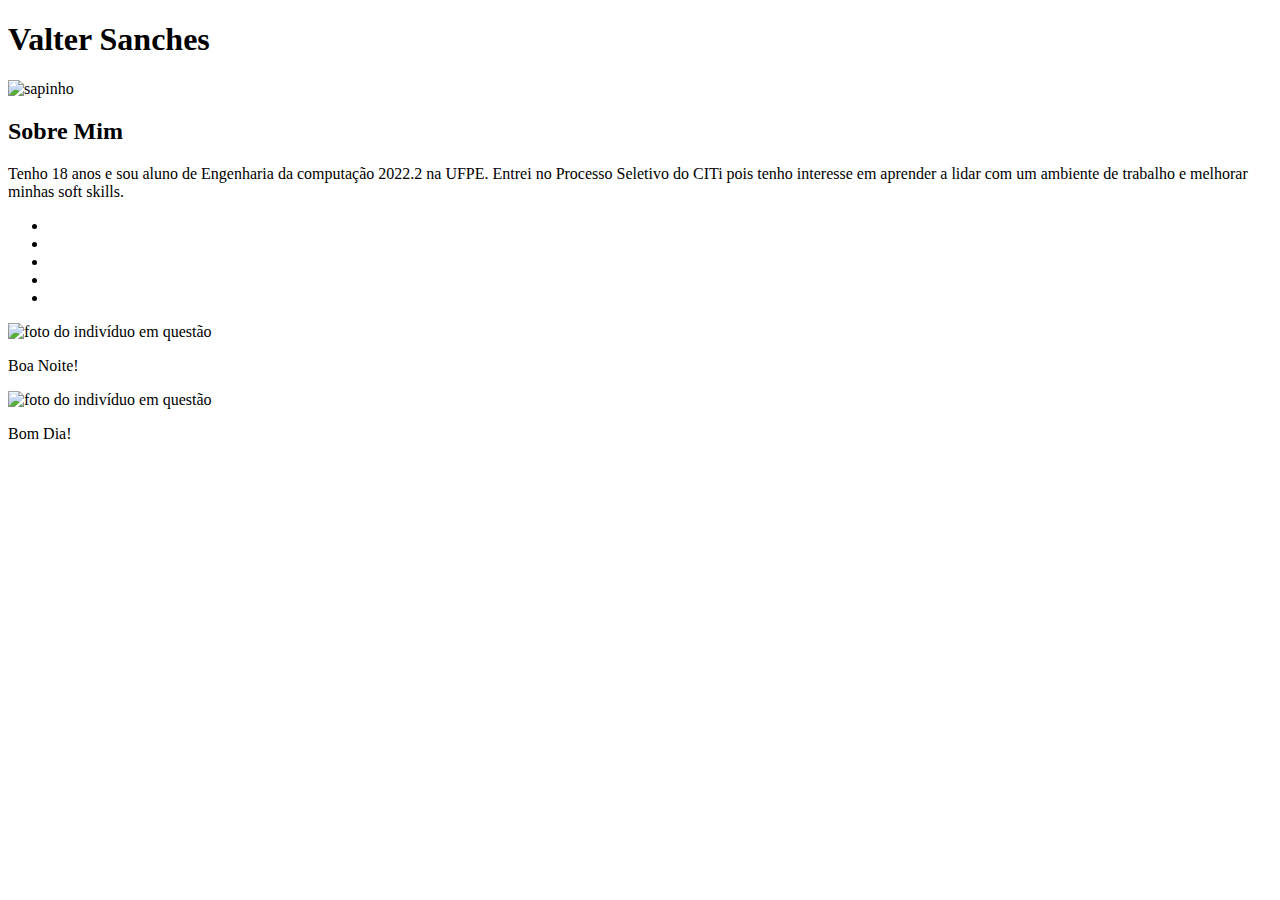
==== index.html @ f00c7099 "configurar pra o GitHub Pages" ====
<!DOCTYPE html>
<html lang="en">
	<head>
		<meta charset="UTF-8" />
		<meta http-equiv="X-UA-Compatible" content="IE=edge" />
		<meta name="viewport" content="width=device-width, initial-scale=1.0" />
		<title>Portifolio</title>
		<link rel="stylesheet" href="reset.css" />
		<link rel="stylesheet" href="style.css" />
		<script src="https://kit.fontawesome.com/a643878fd3.js" crossorigin="anonymous"></script>
	</head>
	<body>
		<div id="box">
			<div class="column">
				<section id="nome">
					<h1>Valter Sanches</h1>
					<img src="6282-frog-love.png" alt="sapinho" />
				</section>
				<section class="content">
					<h2>Sobre Mim</h2>
					<p>
						Tenho 18 anos e sou aluno de Engenharia da computação 2022.2 na UFPE. Entrei no Processo
						Seletivo do CITi pois tenho interesse em aprender a lidar com um ambiente de trabalho e melhorar
						minhas soft skills.
					</p>
				</section>
				<section>
					<ul>
						<li>
							<a target="_blank" href="https://wa.me/+5581989053244"
								><i class="fab fa-whatsapp" aria-hidden="true"></i
							></a>
						</li>
						<li>
							<a target="_blank" href="https://discordapp.com/users/424723895304585216"
								><i class="fab fa-discord" aria-hidden="true"></i
							></a>
						</li>
						<li>
							<a target="_blank" href="https://github.com/Nether190"
								><i class="fab fa-github" aria-hidden="true"></i
							></a>
						</li>
						<li>
							<a target="_blank" href="https://www.linkedin.com/in/valter-sanches-3a30a1210"
								><i class="fab fa-linkedin" aria-hidden="true"></i
							></a>
						</li>
						<li>
							<a target="_blank" href="https://www.instagram.com/chances_190/"
								><i class="fab fa-instagram" aria-hidden="true"></i
							></a>
						</li>
					</ul>
				</section>
			</div>
			<div class="column">
				<img class="foto um" src="foto.jpg" alt="foto do indivíduo em questão" />
				<section class="content um"><p>Boa Noite!</p></section>
				<img class="foto dois" src="foto2.jpg" alt="foto do indivíduo em questão" />
				<section class="content dois"><p>Bom Dia!</p></section>
			</div>
		</div>
	</body>
</html>
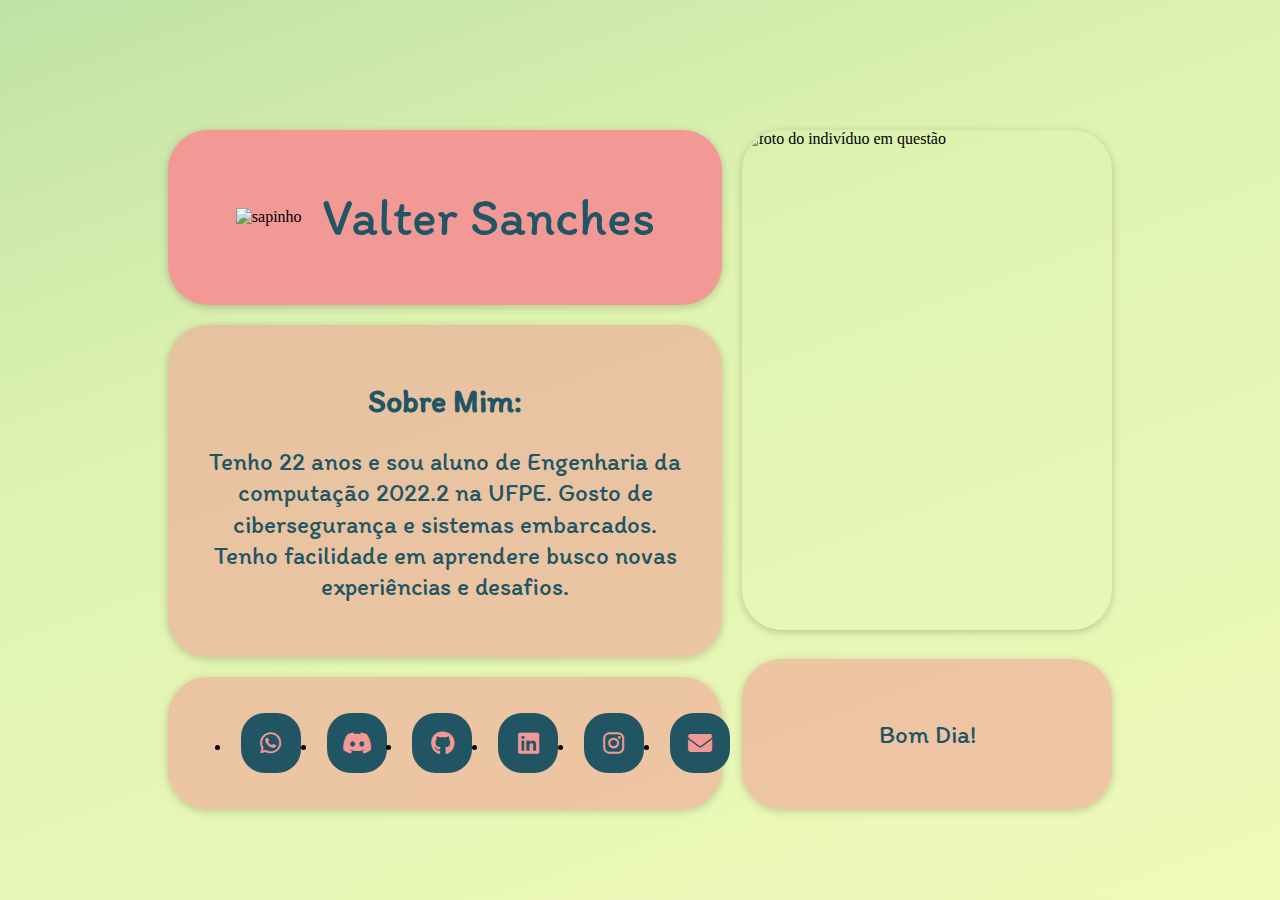
==== commit e5ee7287: "Do stuff" ====
--- a/index.html
+++ b/index.html
@@ -1,65 +1,95 @@
 <!DOCTYPE html>
-<html lang="en">
-	<head>
-		<meta charset="UTF-8" />
-		<meta http-equiv="X-UA-Compatible" content="IE=edge" />
-		<meta name="viewport" content="width=device-width, initial-scale=1.0" />
-		<title>Portifolio</title>
-		<link rel="stylesheet" href="reset.css" />
-		<link rel="stylesheet" href="style.css" />
-		<script src="https://kit.fontawesome.com/a643878fd3.js" crossorigin="anonymous"></script>
-	</head>
-	<body>
-		<div id="box">
-			<div class="column">
-				<section id="nome">
-					<h1>Valter Sanches</h1>
-					<img src="6282-frog-love.png" alt="sapinho" />
-				</section>
-				<section class="content">
-					<h2>Sobre Mim</h2>
-					<p>
-						Tenho 18 anos e sou aluno de Engenharia da computação 2022.2 na UFPE. Entrei no Processo
-						Seletivo do CITi pois tenho interesse em aprender a lidar com um ambiente de trabalho e melhorar
-						minhas soft skills.
-					</p>
-				</section>
-				<section>
-					<ul>
-						<li>
-							<a target="_blank" href="https://wa.me/+5581989053244"
-								><i class="fab fa-whatsapp" aria-hidden="true"></i
-							></a>
-						</li>
-						<li>
-							<a target="_blank" href="https://discordapp.com/users/424723895304585216"
-								><i class="fab fa-discord" aria-hidden="true"></i
-							></a>
-						</li>
-						<li>
-							<a target="_blank" href="https://github.com/Nether190"
-								><i class="fab fa-github" aria-hidden="true"></i
-							></a>
-						</li>
-						<li>
-							<a target="_blank" href="https://www.linkedin.com/in/valter-sanches-3a30a1210"
-								><i class="fab fa-linkedin" aria-hidden="true"></i
-							></a>
-						</li>
-						<li>
-							<a target="_blank" href="https://www.instagram.com/chances_190/"
-								><i class="fab fa-instagram" aria-hidden="true"></i
-							></a>
-						</li>
-					</ul>
-				</section>
-			</div>
-			<div class="column">
-				<img class="foto um" src="foto.jpg" alt="foto do indivíduo em questão" />
-				<section class="content um"><p>Boa Noite!</p></section>
-				<img class="foto dois" src="foto2.jpg" alt="foto do indivíduo em questão" />
-				<section class="content dois"><p>Bom Dia!</p></section>
-			</div>
+<html lang="pt">
+
+<head>
+	<meta charset="UTF-8" />
+	<meta http-equiv="X-UA-Compatible" content="IE=edge" />
+	<meta name="viewport" content="width=device-width, initial-scale=1.0" />
+	<title>Valter Sanches - Site Pessoal</title>
+	<link rel="stylesheet" href="reset.css" />
+	<link rel="stylesheet" href="style.css" />
+	<link rel="stylesheet" href="https://cdnjs.cloudflare.com/ajax/libs/font-awesome/6.4.0/css/all.min.css">
+</head>
+
+<body>
+	<div class="container">
+		<div class="left-column">
+			<section id="nome">
+				<h1>Valter Sanches</h1>
+				<img src="6282-frog-love.png" alt="sapinho" />
+			</section>
+			<section class="content">
+				<h2>Sobre Mim:</h2>
+				<p>
+					Tenho <span id="idade"></span> anos e sou aluno de Engenharia da computação 2022.2 na UFPE. Gosto de
+					cibersegurança e sistemas embarcados. Tenho facilidade em aprendere busco novas experiências e
+					desafios.
+				</p>
+			</section>
+			<section id="social-links">
+				<ul>
+					<li>
+						<a target="_blank" href="https://wa.me/+5581989053244">
+							<i class="fab fa-whatsapp social-icon" aria-hidden="true"></i>
+						</a>
+					</li>
+					<li>
+						<a target="_blank" href="https://discordapp.com/users/424723895304585216">
+							<i class="fab fa-discord social-icon" aria-hidden="true"></i>
+						</a>
+					</li>
+					<li>
+						<a target="_blank" href="https://github.com/chances190">
+							<i class="fab fa-github social-icon" aria-hidden="true"></i>
+						</a>
+					</li>
+					<li>
+						<a target="_blank" href="https://www.linkedin.com/in/vsmn">
+							<i class="fab fa-linkedin social-icon" aria-hidden="true"></i>
+						</a>
+					</li>
+					<li>
+						<a target="_blank" href="https://www.instagram.com/chances_190/">
+							<i class="fab fa-instagram social-icon" aria-hidden="true"></i>
+						</a>
+					</li>
+					<li>
+						<a target="_blank" href="mailto:vsmn@cin.ufpe.br">
+							<i class="fas fa-envelope social-icon" aria-hidden="true"></i>
+						</a>
+					</li>
+				</ul>
+			</section>
 		</div>
-	</body>
-</html>
+		<div class="right-column">
+			<img class="foto um" src="foto.jpg" alt="foto do indivíduo em questão" />
+			<section class="content um">
+				<p>Boa Noite!</p>
+			</section>
+			<img class="foto dois" src="foto2.jpg" alt="foto do indivíduo em questão" />
+			<section class="content dois">
+				<p>Bom Dia!</p>
+			</section>
+		</div>
+	</div>
+	<script>
+		// Configurar a data de nascimento: 15 de julho de 2004
+		const dataNascimento = new Date(2004, 6, 15); // Mês é 0-based (julho = 6)
+
+		// Atualizar a idade quando a página carregar
+		window.onload = function () {
+			const hoje = new Date();
+			let idade = hoje.getFullYear() - dataNascimento.getFullYear();
+			const mes = hoje.getMonth();
+			const dia = hoje.getDate();
+
+			if (mes < dataNascimento.getMonth() ||
+				(mes === dataNascimento.getMonth() && dia < dataNascimento.getDate())) {
+				idade--;
+			}
+			document.getElementById('idade').textContent = idade;
+		};
+	</script>
+</body>
+
+</html>--- a/style.css
+++ b/style.css
@@ -0,0 +1,234 @@
+@import url("https://fonts.googleapis.com/css2?family=Itim&display=swap");
+
+@media (prefers-color-scheme: light) {
+    :root {
+        --color-1: #f39995;
+        --color-1a: #f1949180;
+        --color-2: #fcffc0;
+        --color-3: #dff3b0;
+        --color-4: #bfe2a6;
+        --text-color: #215564;
+    }
+
+    .um {
+        display: none;
+    }
+}
+
+@media (prefers-color-scheme: dark) {
+    :root {
+        --color-1: #736ced;
+        --color-1a: #736ced80;
+        --color-2: #9f9fed;
+        --color-3: #d4c1ec;
+        --color-4: #f2d7f1;
+        --text-color: #fef9ff;
+    }
+
+    .dois {
+        display: none;
+    }
+}
+
+body {
+    background-image: linear-gradient(340deg,
+            var(--color-1) 0%,
+            var(--color-2) 20%,
+            var(--color-3) 80%,
+            var(--color-4) 100%);
+    background-attachment: fixed;
+    background-size: 350%;
+    animation: gradient alternate 8s ease infinite;
+}
+
+@keyframes gradient {
+    0% {
+        background-position: top left;
+    }
+
+    100% {
+        background-position: bottom right;
+    }
+}
+
+.column {
+    max-width: 500px;
+    display: flex;
+    flex-direction: column;
+    gap: 30px;
+}
+
+.container {
+    display: grid;
+    gap: 20px;
+}
+
+@media (min-width: 768px) {
+    .container {
+        grid-template-columns: 3fr 2fr;
+        max-width: 60rem;
+        height: 40rem;
+        margin: calc((100vh - 40rem)/2) calc((100vw - 60rem)/2);
+    }
+}
+
+@media (max-width: 768px) {
+    .container {
+        grid-template-columns: 1fr;
+        margin: 5vh 10vw;
+    }
+}
+
+.left-column,
+.right-column {
+    display: grid;
+    height: 100%;
+    gap: 20px;
+}
+
+section {
+    border-radius: 40px;
+    padding: 20px;
+    background-color: var(--color-1a);
+    display: inline-block;
+    align-content: center;
+    box-shadow: rgba(0, 0, 0, 0.2) 0px 2px 8px 0px;
+    flex-wrap: wrap;
+}
+
+#nome {
+    display: flex;
+    flex-direction: row-reverse;
+    align-items: center;
+    justify-content: center;
+    gap: 20px;
+    background-color: var(--color-1);
+}
+
+h1 {
+    text-align: center;
+    font-size: 52px;
+    font-weight: 500;
+}
+
+.content {
+    padding: 30px;
+    font-size: 25px;
+    text-align: center;
+    flex-direction: column;
+    text-align: center;
+}
+
+p,
+h1,
+h2 {
+    color: var(--text-color);
+    font-family: "itim", cursive;
+    line-height: 1.25;
+    min-width: none;
+}
+
+h2 {
+    font-size: xx-large;
+    margin-bottom: 10px;
+}
+
+.foto {
+    border-radius: 40px;
+    height: 500px;
+    width: 100%;
+    object-fit: cover;
+    box-shadow: rgba(0, 0, 0, 0.2) 0px 2px 8px 0px;
+}
+
+ul {
+    display: grid;
+    width: 100%;
+    grid-template-columns: repeat(auto-fit, minmax(60px, 1fr));
+    row-gap: 10px;
+    justify-items: center;
+}
+
+ul li a {
+    width: 60px;
+    height: 60px;
+    display: block;
+    text-align: center;
+    margin: 0 10px;
+    border-radius: 40%;
+    padding: 6px;
+    box-sizing: border-box;
+    text-decoration: none;
+    background: var(--text-color);
+    transition: 0.3s;
+}
+
+ul li a .social-icon {
+    width: 100%;
+    height: 100%;
+    line-height: calc(60px - 12px);
+    font-size: 24px;
+    color: var(--color-1);
+    transition: 0.3s;
+}
+
+@media (prefers-color-scheme: dark) {
+    ul li a:hover .social-icon {
+        color: white;
+    }
+
+    ul li:nth-child(1) a:hover {
+        background: #25d366;
+    }
+
+    ul li:nth-child(2) a:hover {
+        background: #5865f2;
+    }
+
+    ul li:nth-child(3) a:hover {
+        background: #1B1F24;
+    }
+
+    ul li:nth-child(4) a:hover {
+        background: #007bb5;
+    }
+
+    ul li:nth-child(5) a:hover {
+        background: #e130a6;
+    }
+
+    ul li:nth-child(6) a:hover {
+        background: #d44638;
+    }
+}
+
+@media (prefers-color-scheme: light) {
+    ul li a:hover .social-icon {
+        color: white;
+    }
+
+    ul li:nth-child(1) a:hover {
+        background: #25d366;
+    }
+
+    ul li:nth-child(2) a:hover {
+        background: #5865f2;
+    }
+
+    ul li:nth-child(3) a:hover {
+        background: #1B1F24;
+    }
+
+    ul li:nth-child(4) a:hover {
+        background: #007bb5;
+    }
+
+    ul li:nth-child(5) a:hover {
+        background: #e130a6;
+    }
+
+    ul li:nth-child(6) a:hover {
+        background: #d44638;
+    }
+
+}